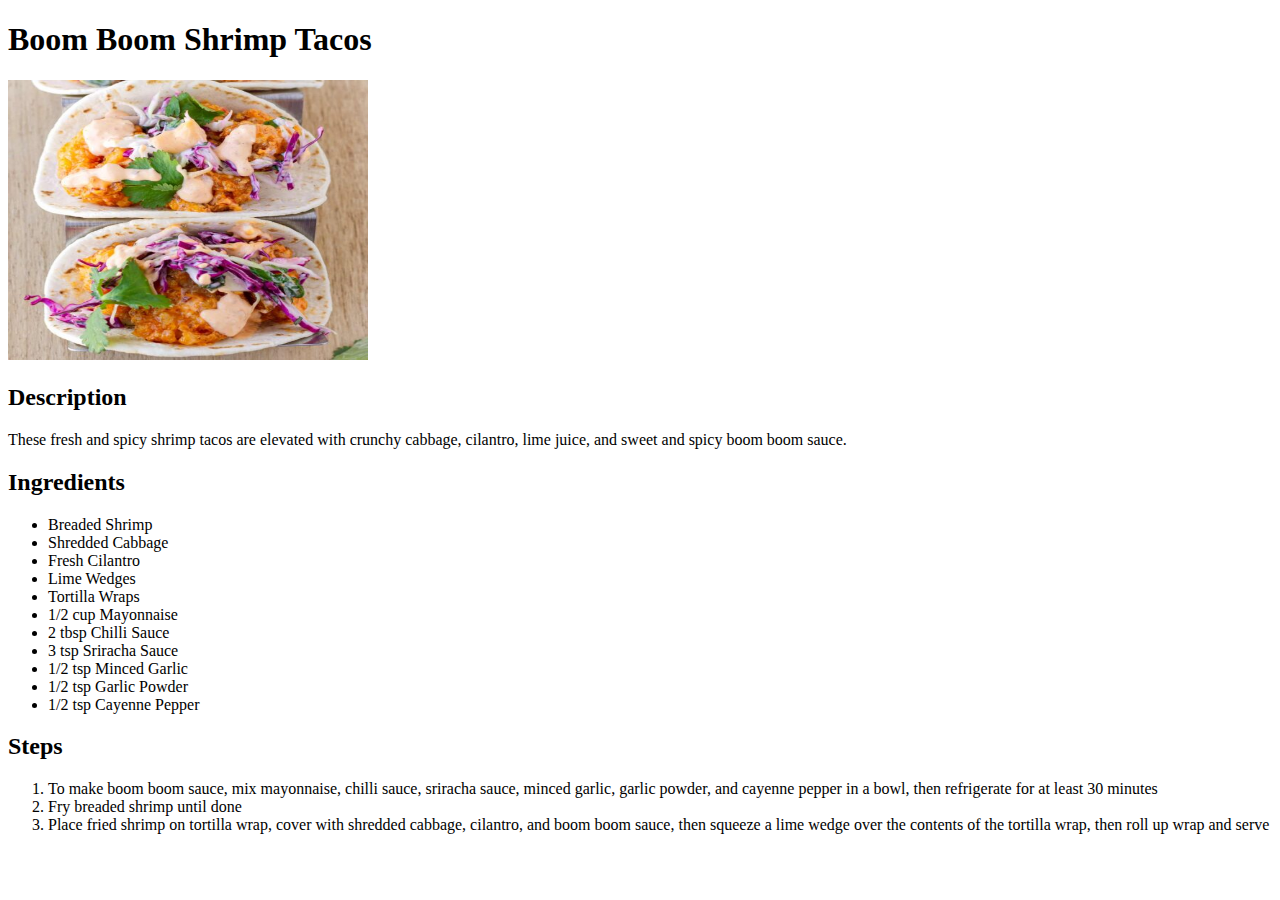
==== recipes/boom-boom-shrimp-tacos.html @ c34fbe2c "Add boom boom shrimp tacos recipe page with content and link to it from home page" ====
<!DOCTYPE html>
<html lang="en">
    <head>
        <meta charset="utf-8">
        <title>Boom Boom Shrimp Tacos Recipe</title>
    </head>
    <body>
        <h1>Boom Boom Shrimp Tacos</h1>
        <img src="../images/bb-shrimp-tacos.jpg" alt="Shrimp tacos with cabbage, cilantro, and boom boom sauce" width="360" height="280">

        <h2>Description</h2>
        <p>These fresh and spicy shrimp tacos are elevated with crunchy cabbage, cilantro, lime juice, and sweet and spicy boom boom sauce.</p>

        <h2>Ingredients</h2>
        <ul>
            <li>Breaded Shrimp</li>
            <li>Shredded Cabbage</li>
            <li>Fresh Cilantro</li>
            <li>Lime Wedges</li>
            <li>Tortilla Wraps</li>
            <li>1/2 cup Mayonnaise</li>
            <li>2 tbsp Chilli Sauce</li>
            <li>3 tsp Sriracha Sauce</li>
            <li>1/2 tsp Minced Garlic</li>
            <li>1/2 tsp Garlic Powder</li>
            <li>1/2 tsp Cayenne Pepper</li>
        </ul>

        <h2>Steps</h2>
        <ol>
            <li>To make boom boom sauce, mix mayonnaise, chilli sauce, sriracha sauce, minced garlic, garlic powder, and cayenne pepper in a bowl, then refrigerate for at least 30 minutes</li>
            <li>Fry breaded shrimp until done</li>
            <li>Place fried shrimp on tortilla wrap, cover with shredded cabbage, cilantro, and boom boom sauce, then squeeze a lime wedge over the contents of the tortilla wrap, then roll up wrap and serve</li>
        </ol>
    </body>
</html>
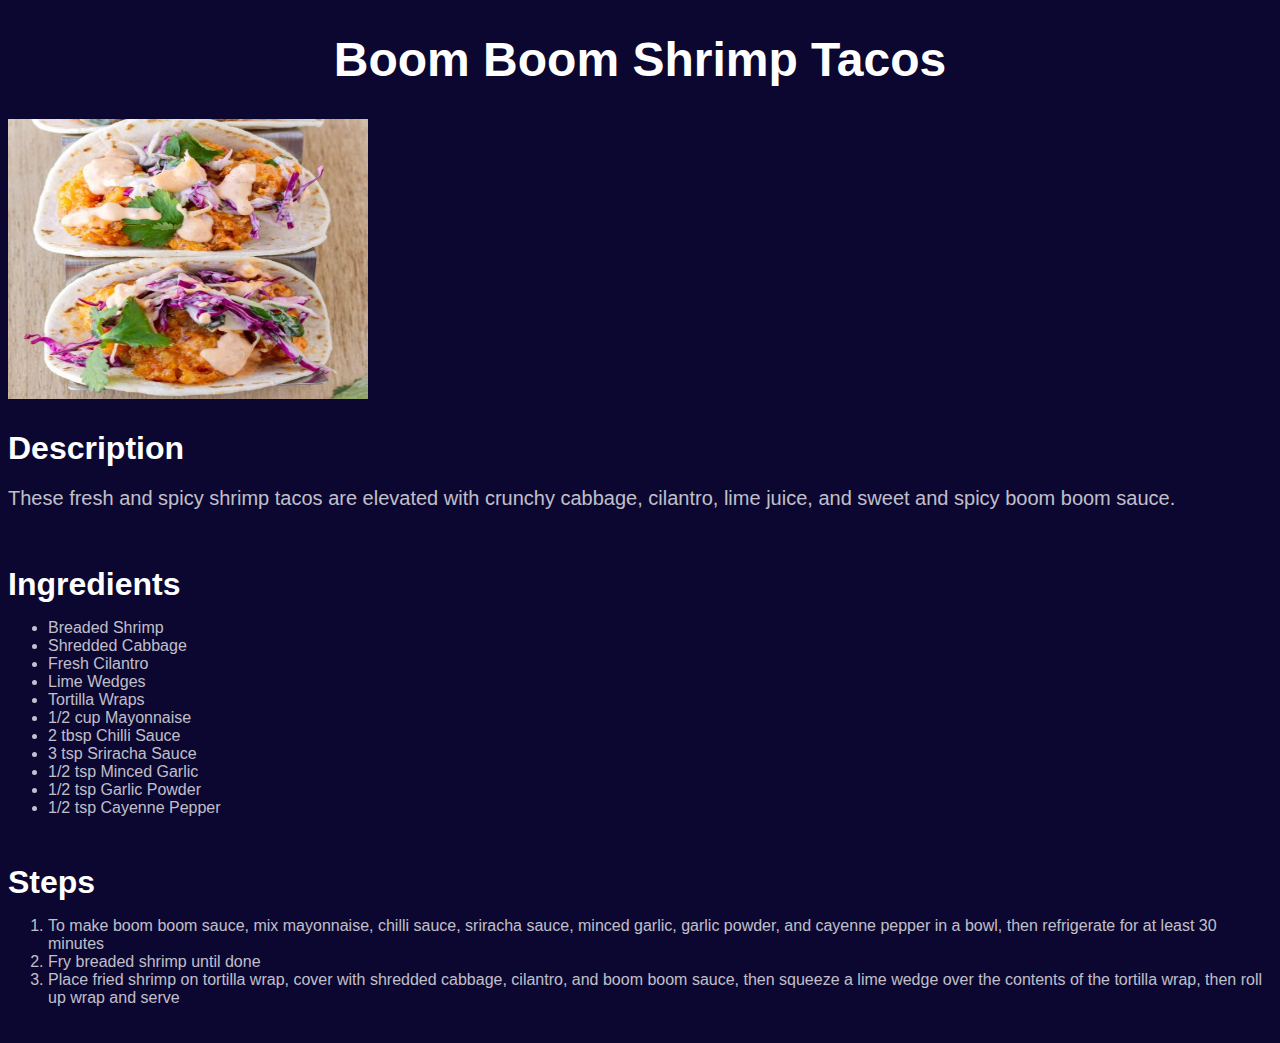
==== commit 8859d113: "Add style.css file to project and link it to project HTML pages" ====
--- a/recipes/boom-boom-shrimp-tacos.html
+++ b/recipes/boom-boom-shrimp-tacos.html
@@ -3,6 +3,7 @@
     <head>
         <meta charset="utf-8">
         <title>Boom Boom Shrimp Tacos Recipe</title>
+        <link rel="stylesheet" href="../style.css">
     </head>
     <body>
         <h1>Boom Boom Shrimp Tacos</h1>
--- a/style.css
+++ b/style.css
@@ -0,0 +1,43 @@
+body {
+    background-color: #0c0731;
+    color: #fdfdfdc2;
+    font-family: Arial, Helvetica, sans-serif;
+}
+
+h1 {
+    color: #ffffff;
+    font-size: 48px;
+    text-align: center;
+}
+
+a.home {
+    color: #5c5cff;
+}
+
+a.home:visited {
+    color: #c64cd6;
+}
+
+li.home {
+    font-size: 20px;
+}
+
+h2 {
+    font-size: 32px;
+    color: #ffffff;
+    margin-bottom: 0px;
+}
+
+p {
+    font-size: 20px;
+    padding-bottom: 30px;
+}
+
+ul {
+    padding-bottom: 20px;
+}
+
+ol {
+    padding-bottom: 20px;
+}
+
